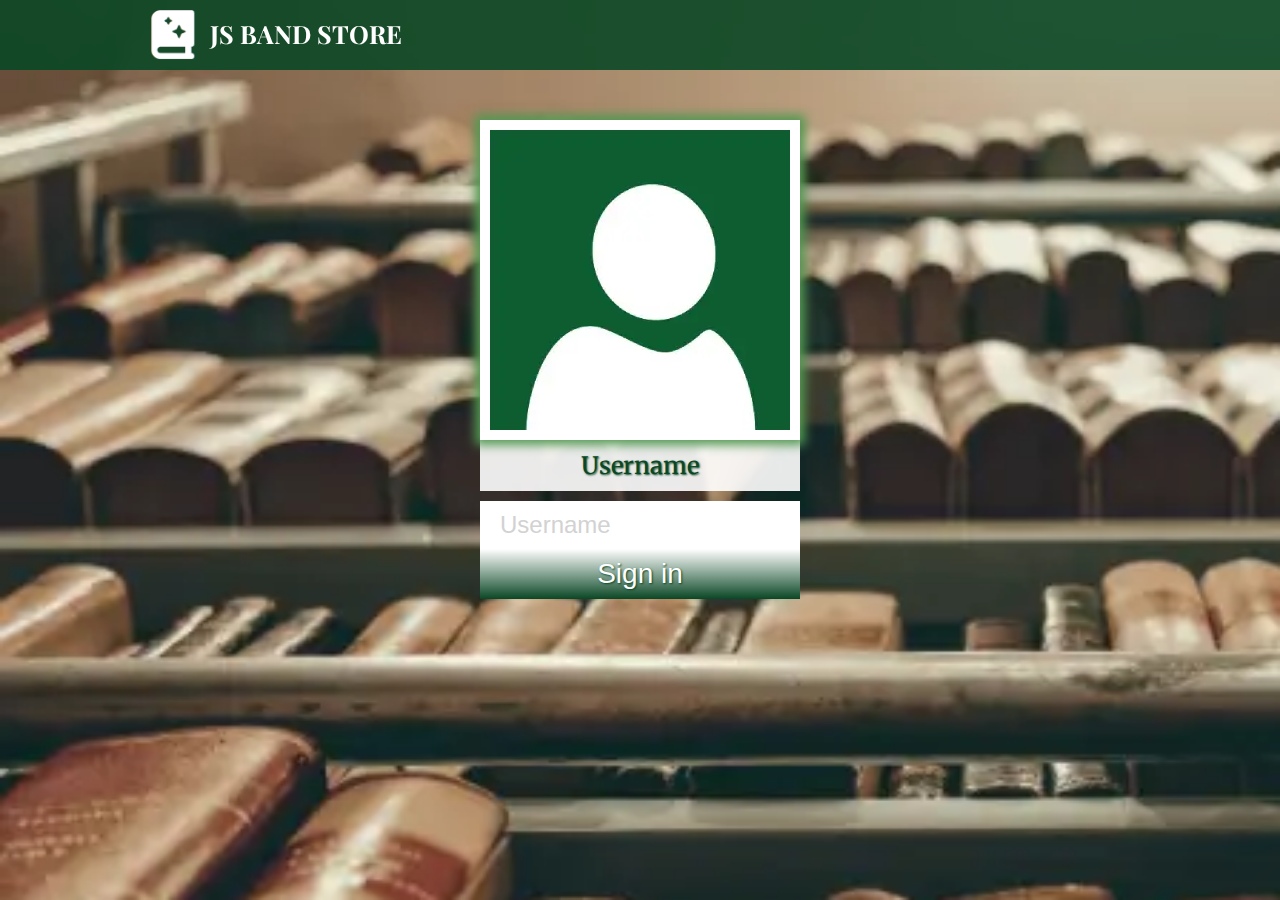
==== index.html @ 805d39a5 "Update index.html" ====
<!DOCTYPE html>
<html lang="en">
<head>
    <meta charset="UTF-8">
    <meta name="viewport" content="width=device-width, initial-scale=1.0">
    <title>JS BAND STORE</title>
    <link rel="stylesheet" type="text/css" href="сss/style.css">
    <link rel="preconnect" href="https://fonts.googleapis.com">
<link rel="preconnect" href="https://fonts.gstatic.com" crossorigin>
<link href="https://fonts.googleapis.com/css2?family=Playfair+Display:ital,wght@0,400;0,500;0,600;1,400&display=swap" rel="stylesheet">
<link href="https://fonts.googleapis.com/css2?family=Roboto:ital@0;1&display=swap" rel="stylesheet">
<link href="https://fonts.googleapis.com/css2?family=Merriweather&display=swap" rel="stylesheet">
<link href="https://fonts.googleapis.com/css2?family=Karla&display=swap" rel="stylesheet">
<script src="script/script.js" defer></script>
</head>
<body>
    <header>
        <div class="center">
        <div class="header">
            <img src="img/Book.svg" alt="Book">
            <h1>JS BAND STORE</h1>
        </div>
        </div>
    </header>
    <main>
        <div class="center">
            <div class="block">
            <img src="img/avatar.webp">
            <form class="name" action="all-book/index.html"><p id="name">Username</p>
                <input type="text" name="Username" placeholder="Username" id="username">
                <button type="submit" id="submit">Sign in</button>
            </form>
        </div>
    </div>
    </main>
</body>
</html>
---- сss/style.css ----
body{
    background-image: url(../img/bg.webp);
    background-size: 2000px;
    background-repeat: no-repeat;
    font-size: 18px;
    font-family: 'Playfair Display', serif;
    margin: 0;
}
@media screen and (min-width: 769px) {
header {
    display: inline-flex;
    justify-content: center;
    width: 100%;
    background-color: rgba(10, 71, 37,0.9);
    color: white;
    position: fixed;
}
main{
    display: inline-flex;
    justify-content: center;
    width: 100%;
}
h1{
    font-size: 25px;
}
p, label{
    font-family: 'Merriweather', serif;
}
.header{
    display: inline-flex;
    justify-content: flex-start;
    width: 100%
}
.header img{
    width: 70px;
}
.center{
    display: inline-flex;
    flex-wrap: wrap;
    justify-content: space-between;
    width: 1000px;
    padding: 0 10px;
}
.block{
    display: inline-flex;
    flex-wrap: wrap;
    justify-content: center;
    flex-direction: column;
    align-items: center;
    width: 100%;
    padding-top: 70px;
}
.block img {
    margin-top: 50px;
    width: 300px;
    border: 10px solid white;
    box-shadow: 0px 0px 10px 5px  rgb(82, 152, 82);
    z-index: 1;
}
.name {
    display: flex;
    justify-content: center;
    flex-direction: column;
    width: 320px;
}
.name p {
    font-size: 24px;
    text-align: center;
    color: rgb(10, 71, 37);
    background-color: rgba(255,255,255,0.9);
    text-shadow: 1px 1px 2px rgb(10, 71, 37);
    margin: 0 0;
    padding: 10px 0;
    z-index: 0;
}
.name input {
    border: none;
    outline: none;
    color:rgb(10, 71, 37);
    font-size: 24px;
    padding: 10px 20px;
    margin-top: 10px;
}
.name input::placeholder {
    color: rgb(210, 210, 210);
}
.name button {
    border: none;
    width: 100%;
    height: 50px;
    background-image: linear-gradient(to top, rgb(10, 71, 37), rgb(255,255,255));
    border: none;
    color: white;
    text-shadow: 1px 1px 2px rgb(10, 71, 37);
    font-size: 28px;
}
.name button:hover{
    background-color: white;
    background-image: none;
    color: rgb(10, 71, 37);
    text-shadow: 1px 1px 2px rgb(255, 255, 255);
}
}
@media screen and (max-width: 768px) {
    header {
        display: inline-flex;
        justify-content: center;
        width: 100%;
        background-color: rgba(10, 71, 37,0.9);
        color: white;
        position: fixed;
    }
    main{
        display: inline-flex;
        justify-content: center;
        width: 100%;
    }
    h1{
        font-size: 18px;
    }
    p, label{
        font-family: 'Merriweather', serif;
    }
    .header{
        display: inline-flex;
        justify-content: flex-start;
        width: 100%;
    }
    .header img{
        width: 40px;
    }
    .center{
        display: inline-flex;
        flex-wrap: wrap;
        justify-content: space-between;
        width: 100%;
        padding: 0 10px;
        min-width: 340px;
    }
    .block{
        display: inline-flex;
        flex-wrap: wrap;
        justify-content: center;
        flex-direction: column;
        align-items: center;
        width: 100%;
        padding-top: 30px;
        height: 100%;
    }
    .block img {
        margin-top: 50px;
        width: 280px;
        border: 10px solid white;
        box-shadow: 0px 0px 10px 5px  rgb(82, 152, 82);
    
    }
    form {
        display: flex;
        justify-content: center;
        flex-direction: column;
        width: 300px;
    }
    form p {
        font-size: 18px;
        text-align: center;
        color: rgb(10, 71, 37);
        text-shadow: 1px 1px 2px rgb(10, 71, 37);
        margin: 0 0;
        padding: 10px 0;
        background-color: rgba(255, 255, 255, 0.9);
        z-index: 0;
    }
    form input {
        border: none;
        outline: none;
        color:rgb(10, 71, 37);
        font-size: 18px;
        padding: 10px 20px;
        margin-top: 10px;
    }
    form input::placeholder {
        color: rgb(210, 210, 210);
    }
    form button {
        border: none;
        width: 100%;
        height: 50px;
        background-image: linear-gradient(to top, rgb(10, 71, 37), rgb(255,255,255));
        border: none;
        color: white;
        text-shadow: 1px 1px 2px rgb(10, 71, 37);
        font-size: 18px;
    }
    form button:hover{
        background-color: white;
        background-image: none;
        color: rgb(10, 71, 37);
        text-shadow: 1px 1px 2px rgb(255, 255, 255);
    }
}
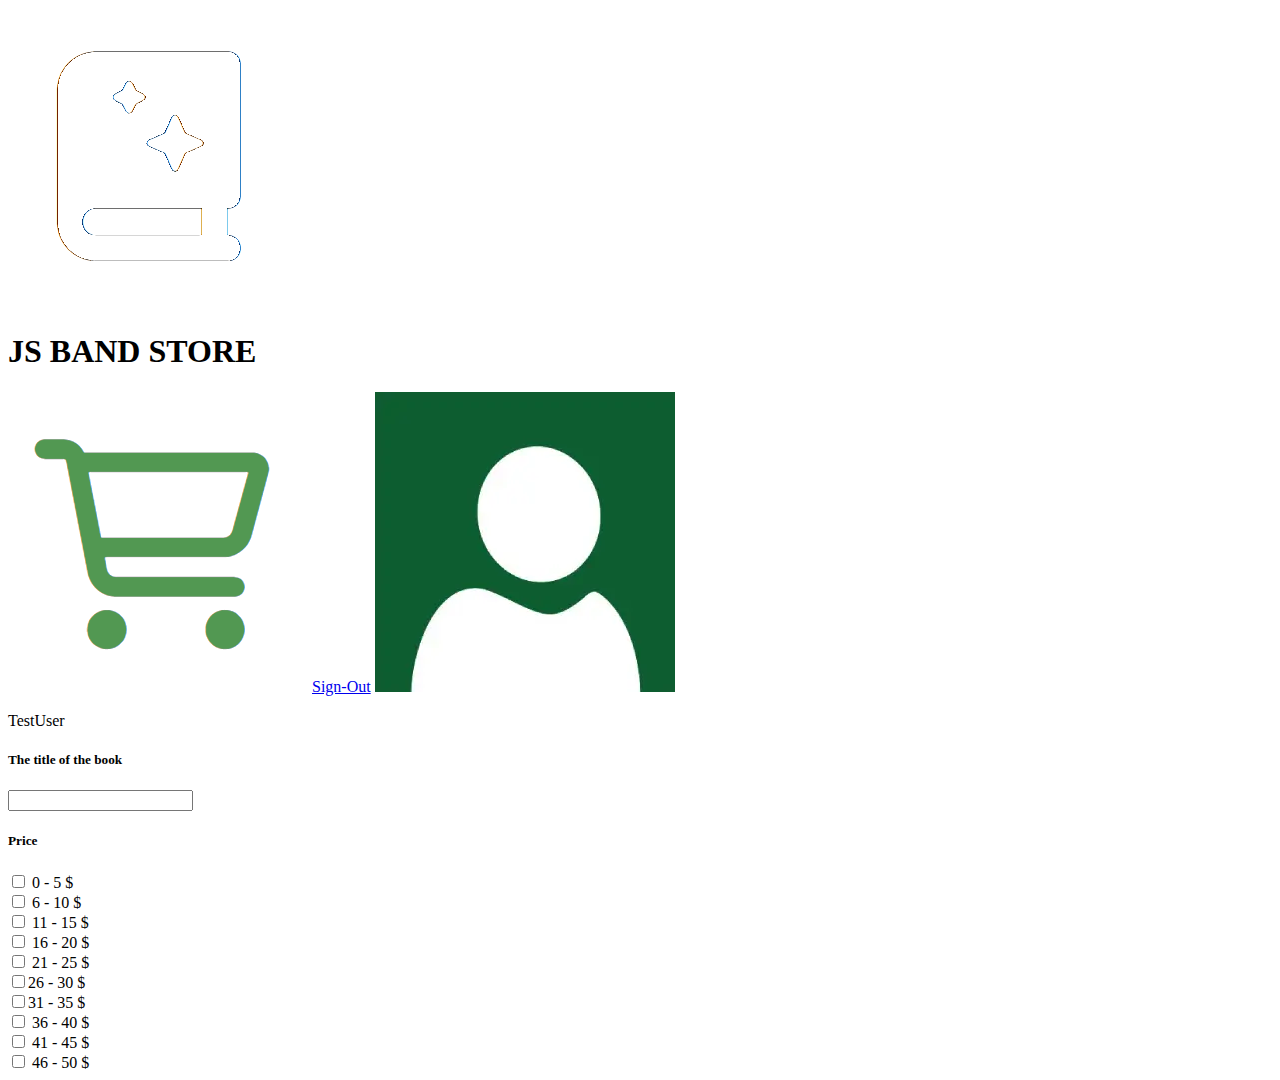
==== commit 2097c9f5: "Update index.html" ====
--- a/index.html
+++ b/index.html
@@ -3,15 +3,18 @@
 <head>
     <meta charset="UTF-8">
     <meta name="viewport" content="width=device-width, initial-scale=1.0">
-    <title>JS BAND STORE</title>
-    <link rel="stylesheet" type="text/css" href="сss/style.css">
+    <title>JavaScript: The Definitive Guide, 7th Edition</title>
+    <link rel="stylesheet" type="text/css" href="css/style.css">
     <link rel="preconnect" href="https://fonts.googleapis.com">
 <link rel="preconnect" href="https://fonts.gstatic.com" crossorigin>
 <link href="https://fonts.googleapis.com/css2?family=Playfair+Display:ital,wght@0,400;0,500;0,600;1,400&display=swap" rel="stylesheet">
 <link href="https://fonts.googleapis.com/css2?family=Roboto:ital@0;1&display=swap" rel="stylesheet">
 <link href="https://fonts.googleapis.com/css2?family=Merriweather&display=swap" rel="stylesheet">
 <link href="https://fonts.googleapis.com/css2?family=Karla&display=swap" rel="stylesheet">
+<script src="../catalog/catalog.js" defer></script>
+<script src="../utils/localStorageUtil.js" defer></script>
 <script src="script/script.js" defer></script>
+<script src="script/filter.js" defer></script>
 </head>
 <body>
     <header>
@@ -20,16 +23,40 @@
             <img src="img/Book.svg" alt="Book">
             <h1>JS BAND STORE</h1>
         </div>
+        <div class="cart">
+            <a id="cart" href="../cart(0)/index.html"><img src="img/cart.svg" alt="cart"></a>
+            <a href="../index.html" id="sign">Sign-Out</a>
+            <a><img src="img/avatar.webp" alt="avatar"></a>
+            <p id="name">TestUser</p>
+        </div>
         </div>
     </header>
     <main>
-        <div class="center">
-            <div class="block">
-            <img src="img/avatar.webp">
-            <form class="name" action="all-book/index.html"><p id="name">Username</p>
-                <input type="text" name="Username" placeholder="Username" id="username">
-                <button type="submit" id="submit">Sign in</button>
-            </form>
+        <div class= "allbook">
+        <div class="book">
+           <div class="search">
+            <div>
+                <h5>The title of the book</h4>
+                <input type="search" id="search">
+            </div>
+            <div class = "searchPrice">
+                <h5>Price</h5>
+                <div><input type="checkbox" id="5"><label for="5"> 0 - 5 $</label></div>
+                <div><input type="checkbox" id="10"><label for="10"> 6 - 10 $</label></div>
+                <div><input type="checkbox" id="15"><label for="15"> 11 - 15 $</label></div>
+                <div><input type="checkbox" id="20"><label for="20"> 16 - 20 $</label></div>
+                <div><input type="checkbox" id="25"><label for="25"> 21 - 25 $</label></div>
+                <div><input type="checkbox" id="30"><label for="30">26 - 30 $</label></div>
+                <div><input type="checkbox" id="35"><label for="35">31 - 35 $</label></div>
+                <div><input type="checkbox" id="40"><label for="40"> 36 - 40 $</label></div>
+                <div><input type="checkbox"  id="45"><label for="45"> 41 - 45 $</label></div>
+                <div><input type="checkbox"  id="50"><label for="50"> 46 - 50 $</label></div>
+            </div>
+           </div>
+        </div>
+        
+        <div class="block" id = "books">
+            
         </div>
     </div>
     </main>
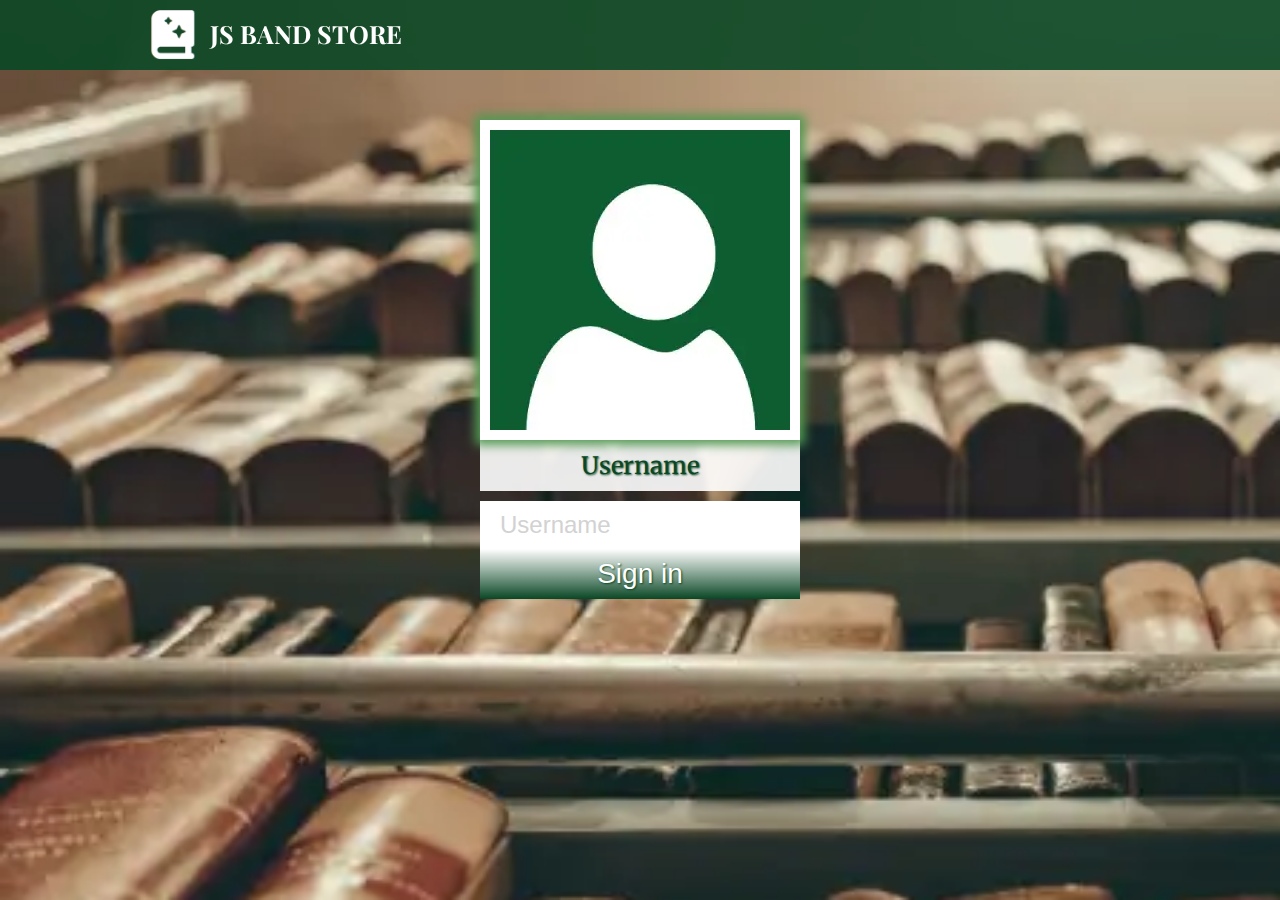
==== commit 4087ba82: "Update index.html" ====
--- a/index.html
+++ b/index.html
@@ -3,18 +3,15 @@
 <head>
     <meta charset="UTF-8">
     <meta name="viewport" content="width=device-width, initial-scale=1.0">
-    <title>JavaScript: The Definitive Guide, 7th Edition</title>
-    <link rel="stylesheet" type="text/css" href="css/style.css">
+    <title>JS BAND STORE</title>
+    <link rel="stylesheet" type="text/css" href="сss/style.css">
     <link rel="preconnect" href="https://fonts.googleapis.com">
 <link rel="preconnect" href="https://fonts.gstatic.com" crossorigin>
 <link href="https://fonts.googleapis.com/css2?family=Playfair+Display:ital,wght@0,400;0,500;0,600;1,400&display=swap" rel="stylesheet">
 <link href="https://fonts.googleapis.com/css2?family=Roboto:ital@0;1&display=swap" rel="stylesheet">
 <link href="https://fonts.googleapis.com/css2?family=Merriweather&display=swap" rel="stylesheet">
 <link href="https://fonts.googleapis.com/css2?family=Karla&display=swap" rel="stylesheet">
-<script src="../catalog/catalog.js" defer></script>
-<script src="../utils/localStorageUtil.js" defer></script>
-<script src="script/script.js" defer></script>
-<script src="script/filter.js" defer></script>
+<script src="/script/script.js" defer></script>
 </head>
 <body>
     <header>
@@ -23,40 +20,16 @@
             <img src="img/Book.svg" alt="Book">
             <h1>JS BAND STORE</h1>
         </div>
-        <div class="cart">
-            <a id="cart" href="../cart(0)/index.html"><img src="img/cart.svg" alt="cart"></a>
-            <a href="../index.html" id="sign">Sign-Out</a>
-            <a><img src="img/avatar.webp" alt="avatar"></a>
-            <p id="name">TestUser</p>
-        </div>
         </div>
     </header>
     <main>
-        <div class= "allbook">
-        <div class="book">
-           <div class="search">
-            <div>
-                <h5>The title of the book</h4>
-                <input type="search" id="search">
-            </div>
-            <div class = "searchPrice">
-                <h5>Price</h5>
-                <div><input type="checkbox" id="5"><label for="5"> 0 - 5 $</label></div>
-                <div><input type="checkbox" id="10"><label for="10"> 6 - 10 $</label></div>
-                <div><input type="checkbox" id="15"><label for="15"> 11 - 15 $</label></div>
-                <div><input type="checkbox" id="20"><label for="20"> 16 - 20 $</label></div>
-                <div><input type="checkbox" id="25"><label for="25"> 21 - 25 $</label></div>
-                <div><input type="checkbox" id="30"><label for="30">26 - 30 $</label></div>
-                <div><input type="checkbox" id="35"><label for="35">31 - 35 $</label></div>
-                <div><input type="checkbox" id="40"><label for="40"> 36 - 40 $</label></div>
-                <div><input type="checkbox"  id="45"><label for="45"> 41 - 45 $</label></div>
-                <div><input type="checkbox"  id="50"><label for="50"> 46 - 50 $</label></div>
-            </div>
-           </div>
-        </div>
-        
-        <div class="block" id = "books">
-            
+        <div class="center">
+            <div class="block">
+            <img src="img/avatar.webp">
+            <form class="name" action="/all-book/index.html"><p id="name">Username</p>
+                <input type="text" name="Username" placeholder="Username" id="username">
+                <button type="submit" id="submit">Sign in</button>
+            </form>
         </div>
     </div>
     </main>
--- a/сss/style.css
+++ b/сss/style.css
@@ -0,0 +1,200 @@
+body{
+    background-image: url(../img/bg.webp);
+    background-size: 2000px;
+    background-repeat: no-repeat;
+    font-size: 18px;
+    font-family: 'Playfair Display', serif;
+    margin: 0;
+}
+@media screen and (min-width: 769px) {
+header {
+    display: inline-flex;
+    justify-content: center;
+    width: 100%;
+    background-color: rgba(10, 71, 37,0.9);
+    color: white;
+    position: fixed;
+}
+main{
+    display: inline-flex;
+    justify-content: center;
+    width: 100%;
+}
+h1{
+    font-size: 25px;
+}
+p, label{
+    font-family: 'Merriweather', serif;
+}
+.header{
+    display: inline-flex;
+    justify-content: flex-start;
+    width: 100%
+}
+.header img{
+    width: 70px;
+}
+.center{
+    display: inline-flex;
+    flex-wrap: wrap;
+    justify-content: space-between;
+    width: 1000px;
+    padding: 0 10px;
+}
+.block{
+    display: inline-flex;
+    flex-wrap: wrap;
+    justify-content: center;
+    flex-direction: column;
+    align-items: center;
+    width: 100%;
+    padding-top: 70px;
+}
+.block img {
+    margin-top: 50px;
+    width: 300px;
+    border: 10px solid white;
+    box-shadow: 0px 0px 10px 5px  rgb(82, 152, 82);
+    z-index: 1;
+}
+.name {
+    display: flex;
+    justify-content: center;
+    flex-direction: column;
+    width: 320px;
+}
+.name p {
+    font-size: 24px;
+    text-align: center;
+    color: rgb(10, 71, 37);
+    background-color: rgba(255,255,255,0.9);
+    text-shadow: 1px 1px 2px rgb(10, 71, 37);
+    margin: 0 0;
+    padding: 10px 0;
+    z-index: 0;
+}
+.name input {
+    border: none;
+    outline: none;
+    color:rgb(10, 71, 37);
+    font-size: 24px;
+    padding: 10px 20px;
+    margin-top: 10px;
+}
+.name input::placeholder {
+    color: rgb(210, 210, 210);
+}
+.name button {
+    border: none;
+    width: 100%;
+    height: 50px;
+    background-image: linear-gradient(to top, rgb(10, 71, 37), rgb(255,255,255));
+    border: none;
+    color: white;
+    text-shadow: 1px 1px 2px rgb(10, 71, 37);
+    font-size: 28px;
+}
+.name button:hover{
+    background-color: white;
+    background-image: none;
+    color: rgb(10, 71, 37);
+    text-shadow: 1px 1px 2px rgb(255, 255, 255);
+}
+}
+@media screen and (max-width: 768px) {
+    header {
+        display: inline-flex;
+        justify-content: center;
+        width: 100%;
+        background-color: rgba(10, 71, 37,0.9);
+        color: white;
+        position: fixed;
+    }
+    main{
+        display: inline-flex;
+        justify-content: center;
+        width: 100%;
+    }
+    h1{
+        font-size: 18px;
+    }
+    p, label{
+        font-family: 'Merriweather', serif;
+    }
+    .header{
+        display: inline-flex;
+        justify-content: flex-start;
+        width: 100%;
+    }
+    .header img{
+        width: 40px;
+    }
+    .center{
+        display: inline-flex;
+        flex-wrap: wrap;
+        justify-content: space-between;
+        width: 100%;
+        padding: 0 10px;
+        min-width: 340px;
+    }
+    .block{
+        display: inline-flex;
+        flex-wrap: wrap;
+        justify-content: center;
+        flex-direction: column;
+        align-items: center;
+        width: 100%;
+        padding-top: 30px;
+        height: 100%;
+    }
+    .block img {
+        margin-top: 50px;
+        width: 280px;
+        border: 10px solid white;
+        box-shadow: 0px 0px 10px 5px  rgb(82, 152, 82);
+    
+    }
+    form {
+        display: flex;
+        justify-content: center;
+        flex-direction: column;
+        width: 300px;
+    }
+    form p {
+        font-size: 18px;
+        text-align: center;
+        color: rgb(10, 71, 37);
+        text-shadow: 1px 1px 2px rgb(10, 71, 37);
+        margin: 0 0;
+        padding: 10px 0;
+        background-color: rgba(255, 255, 255, 0.9);
+        z-index: 0;
+    }
+    form input {
+        border: none;
+        outline: none;
+        color:rgb(10, 71, 37);
+        font-size: 18px;
+        padding: 10px 20px;
+        margin-top: 10px;
+    }
+    form input::placeholder {
+        color: rgb(210, 210, 210);
+    }
+    form button {
+        border: none;
+        width: 100%;
+        height: 50px;
+        background-image: linear-gradient(to top, rgb(10, 71, 37), rgb(255,255,255));
+        border: none;
+        color: white;
+        text-shadow: 1px 1px 2px rgb(10, 71, 37);
+        font-size: 18px;
+    }
+    form button:hover{
+        background-color: white;
+        background-image: none;
+        color: rgb(10, 71, 37);
+        text-shadow: 1px 1px 2px rgb(255, 255, 255);
+    }
+}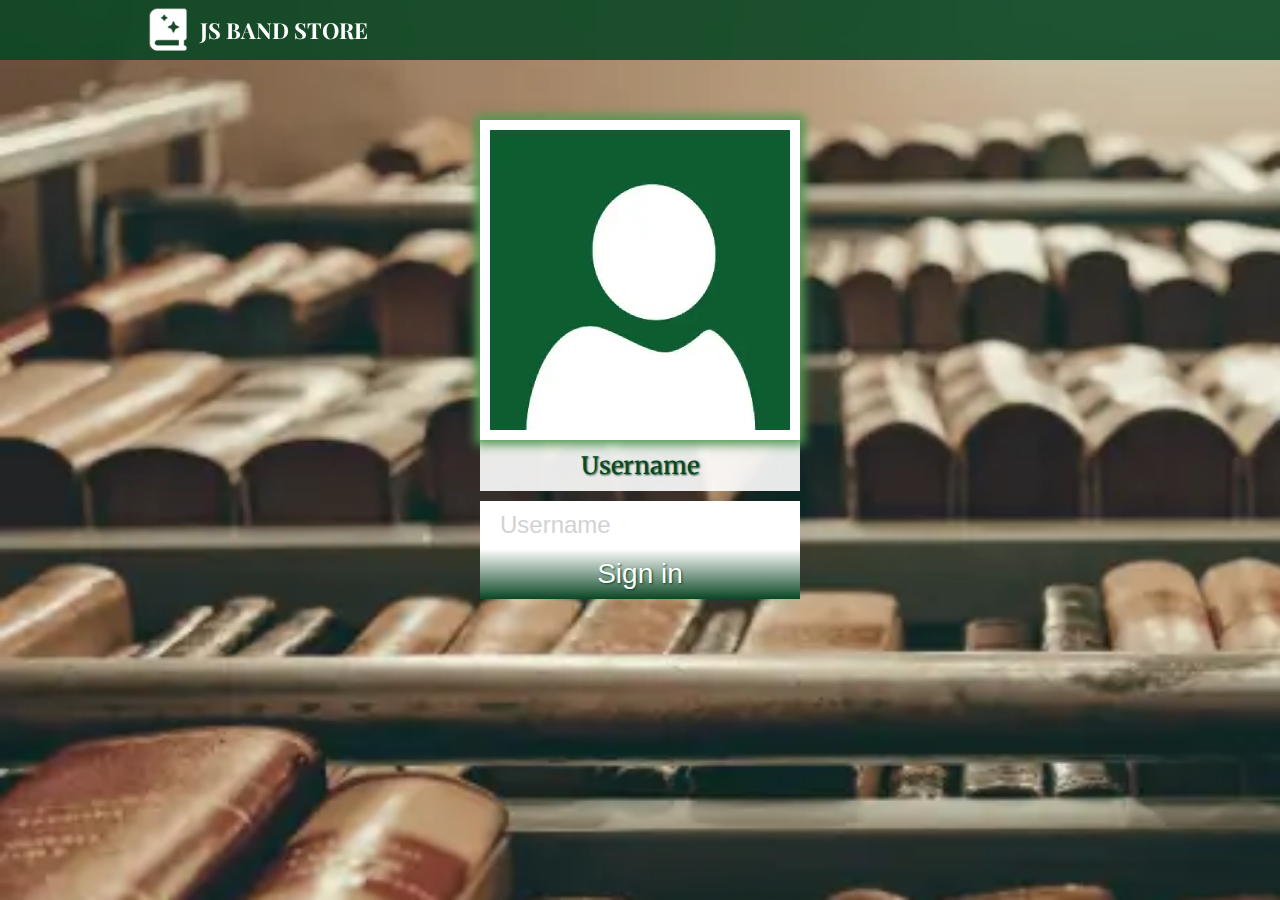
==== commit 6d520011: "Update index.html" ====
--- a/index.html
+++ b/index.html
@@ -11,7 +11,7 @@
 <link href="https://fonts.googleapis.com/css2?family=Roboto:ital@0;1&display=swap" rel="stylesheet">
 <link href="https://fonts.googleapis.com/css2?family=Merriweather&display=swap" rel="stylesheet">
 <link href="https://fonts.googleapis.com/css2?family=Karla&display=swap" rel="stylesheet">
-<script src="/script/script.js" defer></script>
+<script src="script/script.js" defer></script>
 </head>
 <body>
     <header>
@@ -26,7 +26,7 @@
         <div class="center">
             <div class="block">
             <img src="img/avatar.webp">
-            <form class="name" action="/all-book/index.html"><p id="name">Username</p>
+            <form class="name" action="all-book/index.html"><p id="name">Username</p>
                 <input type="text" name="Username" placeholder="Username" id="username">
                 <button type="submit" id="submit">Sign in</button>
             </form>
--- a/сss/style.css
+++ b/сss/style.css
@@ -21,7 +21,7 @@
     width: 100%;
 }
 h1{
-    font-size: 25px;
+    font-size: 22px;
 }
 p, label{
     font-family: 'Merriweather', serif;
@@ -32,7 +32,7 @@
     width: 100%
 }
 .header img{
-    width: 70px;
+    width: 60px;
 }
 .center{
     display: inline-flex;
@@ -197,4 +197,5 @@
         color: rgb(10, 71, 37);
         text-shadow: 1px 1px 2px rgb(255, 255, 255);
     }
+    
 }